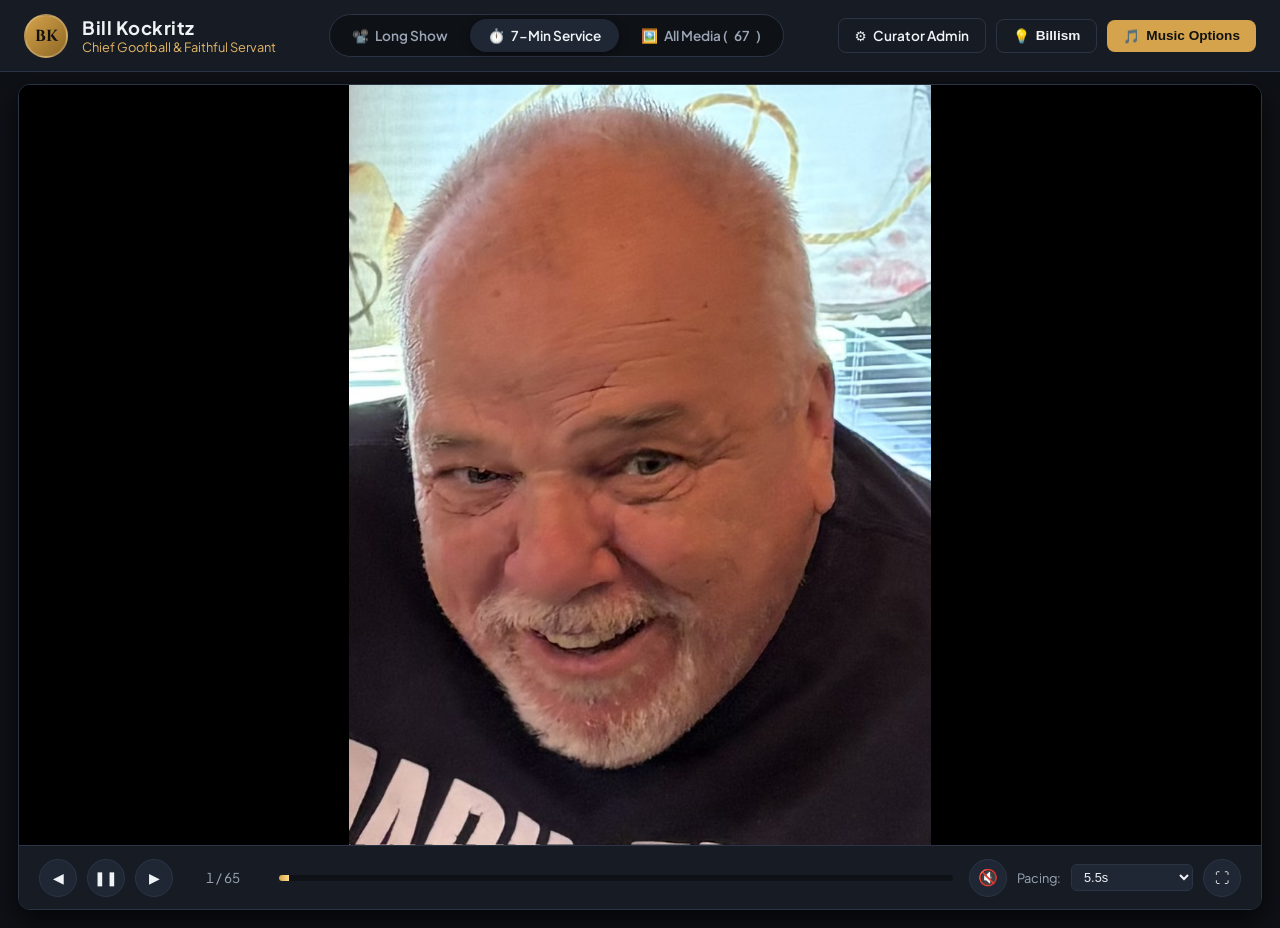
==== index.html @ 97ad4d18 "many fixes" ====
<!DOCTYPE html>
<html lang="en">
<head>
  <meta charset="UTF-8" />
  <meta name="viewport" content="width=device-width, initial-scale=1.0" />
  <title>Celebrating Bill Kockritz — Faithful Servant & Joyful Heart</title>
  <link rel="stylesheet" href="style.css?v=6" />
  <link rel="preconnect" href="https://fonts.googleapis.com">
  <link rel="preconnect" href="https://fonts.gstatic.com" crossorigin>
  <link href="https://fonts.googleapis.com/css2?family=Cinzel:wght@500;700&family=Plus+Jakarta+Sans:wght@300;400;500;600;700&display=swap" rel="stylesheet">
</head>
<body>

  <!-- Top Navigation & Controls Header -->
  <header class="site-header">
    <div class="header-left">
      <div class="memorial-avatar">
        <span>BK</span>
      </div>
      <div class="memorial-title-wrap">
        <h1>Bill Kockritz</h1>
        <p class="subtitle">Chief Goofball & Faithful Servant</p>
      </div>
    </div>

    <!-- Mode Selector: Long Show, 7-Min Service, Full Archive -->
    <div class="header-center">
      <div class="mode-toggle-group" role="tablist">
        <button id="mode-long-btn" class="mode-btn" role="tab" title="Extended curated slideshow of all memories">
          <span class="icon">📽️</span> Long Show
        </button>
        <button id="mode-service-btn" class="mode-btn active" role="tab" title="Curated 7-minute chronological presentation">
          <span class="icon">⏱️</span> 7-Min Service
        </button>
        <button id="mode-archive-btn" class="mode-btn" role="tab" title="Search and browse all photos and videos">
          <span class="icon">🖼️</span> All Media (<span id="archive-count">0</span>)
        </button>
      </div>
    </div>

    <div class="header-right">
      <a href="admin.html" class="btn btn-outline" title="Curate service & long show photos & order">
        <span class="icon">⚙️</span> Curator Admin
      </a>
      <button id="billism-btn" class="btn btn-outline" title="A spark of Bill's good-natured humor">
        <span class="icon">💡</span> Billism
      </button>
      <button id="music-drawer-toggle" class="btn btn-primary">
        <span class="icon">🎵</span> Music Options
      </button>
    </div>
  </header>

  <!-- Slide Presentation Stage -->
  <main id="presentation-view" class="presentation-container">
    <div class="theater-stage" id="theater-stage">
      
      <!-- Slide Viewport -->
      <div class="slide-viewport" id="slide-viewport">
        <div id="media-slot" class="media-slot"></div>
        <div id="slide-caption-overlay" class="slide-caption-overlay">
          <p id="slide-caption-text"></p>
        </div>
      </div>

      <!-- Playback Controls Bar -->
      <div class="playback-bar">
        <div class="playback-left">
          <button id="prev-btn" class="ctrl-btn" title="Previous (Left Arrow)">◀</button>
          <button id="play-pause-btn" class="ctrl-btn" title="Play / Pause (Spacebar)">❚❚</button>
          <button id="next-btn" class="ctrl-btn" title="Next (Right Arrow)">▶</button>
          <span id="slide-counter" class="counter-display">1 / --</span>
        </div>

        <div class="playback-center">
          <div class="progress-track" id="progress-track">
            <div class="progress-bar" id="progress-bar"></div>
          </div>
        </div>

        <!-- Music quick toggle & slideshow pacing -->
        <div class="playback-right">
          <button id="quick-music-btn" class="ctrl-btn music-ctrl-btn" title="Toggle Background Music On/Off">
            <span id="quick-music-icon">🔇</span>
          </button>
          <label for="speed-select" class="speed-label">Pacing:</label>
          <select id="speed-select" class="speed-select">
            <option value="4500">4.5s</option>
            <option value="5000">5.0s</option>
            <option value="5500" selected>5.5s</option>
            <option value="6000">6.0s</option>
            <option value="7000">7.0s (Ambient)</option>
            <option value="9000">9.0s</option>
          </select>
          <button id="fullscreen-btn" class="ctrl-btn" title="Toggle Fullscreen (F)">⛶</button>
        </div>
      </div>
    </div>
  </main>

  <!-- Full Photo Archive Grid View (Searchable) -->
  <section id="archive-view" class="archive-container hidden">
    <div class="archive-header">
      <div>
        <h2>Complete Media Archive</h2>
        <p>Explore all the photos, outdoor adventures, 4-wheeler rides, and family memories.</p>
      </div>
      <div class="archive-search-wrap">
        <input type="text" id="archive-search" placeholder="Search memories (e.g. 4-Wheeler, Seahawks, Janet)..." />
        <span id="archive-search-stats" class="archive-search-stats"></span>
      </div>
    </div>

    <div class="archive-grid" id="archive-grid"></div>
  </section>

  <!-- Interactive Lightbox Modal for All Media (Click to view, Left/Right to navigate) -->
  <div id="archive-lightbox-modal" class="lightbox-modal hidden">
    <button id="lightbox-close-btn" class="lightbox-close-btn" title="Close (Escape)">✕</button>
    <button id="lightbox-prev-btn" class="lightbox-nav-btn prev" title="Previous Picture (Left Arrow)">◀</button>
    
    <div class="lightbox-content">
      <div id="lightbox-media-container" class="lightbox-media-container"></div>
      <div class="lightbox-details">
        <p id="lightbox-caption-text" class="lightbox-caption-text"></p>
        <span id="lightbox-counter" class="lightbox-counter">1 / 1</span>
      </div>
    </div>

    <button id="lightbox-next-btn" class="lightbox-nav-btn next" title="Next Picture (Right Arrow)">▶</button>
  </div>

  <!-- Music Drawer / Player Controls Drawer -->
  <aside id="music-drawer" class="music-drawer hidden">
    <div class="drawer-header">
      <h3>🎶 Background Music Settings</h3>
      <button id="close-drawer-btn" class="close-btn">✕</button>
    </div>
    
    <div class="drawer-body">
      <!-- Active player source selector tabs -->
      <div class="music-tabs">
        <button id="tab-country-btn" class="music-tab-btn active">🎸 Guitar Instrumental</button>
        <button id="tab-spotify-btn" class="music-tab-btn">🟢 Spotify Playlist</button>
      </div>

      <!-- YouTube Guitar Stream Panel -->
      <div id="country-player-section" class="player-panel">
        <div class="audio-status-card">
          <div class="status-indicator-row">
            <span class="status-dot" id="guitar-status-dot"></span>
            <strong id="guitar-status-text">Ready to stream</strong>
          </div>
          <p class="status-desc">
            Plays YouTube acoustic guitar instrumental directly in the background. Audio automatically pauses whenever slide video clips play.
          </p>
        </div>
        <div class="panel-btn-row">
          <button id="play-country-btn" class="btn btn-primary" style="flex:1;">▶ Play Guitar</button>
          <button id="pause-country-btn" class="btn btn-outline" style="flex:1;">❚❚ Pause</button>
        </div>
      </div>

      <!-- Spotify Embed Panel -->
      <div id="spotify-player-section" class="player-panel hidden">
        <p class="drawer-help-text">Press play below on Spotify to stream Bill's memorial playlist:</p>
        <div class="spotify-embed-container">
          <iframe 
            id="spotify-music-iframe"
            style="border-radius:12px" 
            src="https://open.spotify.com/embed/playlist/6pgIsgsNQUYw19EpT98bEv?utm_source=generator" 
            width="100%" 
            height="152" 
            frameBorder="0" 
            allowfullscreen="" 
            allow="autoplay; clipboard-write; encrypted-media; fullscreen; picture-in-picture" 
            loading="lazy">
          </iframe>
        </div>
      </div>

      <!-- Global Audio State Switch -->
      <div class="drawer-toggle-row">
        <span>Master Background Audio:</span>
        <button id="drawer-toggle-audio-btn" class="btn btn-sm btn-outline">Turn Music On</button>
      </div>

      <div class="drawer-note">
        <small>💡 Background audio automatically ducks (pauses) whenever video clips play on the slides.</small>
      </div>
    </div>
  </aside>

  <!-- Billism Popup Modal -->
  <div id="billism-modal" class="modal-overlay hidden">
    <div class="modal-card">
      <div class="modal-badge">Goofy Wisdom & Heart</div>
      <blockquote id="billism-text">“Always check the firewood twice, wear the funny sombrero, and leave room for dessert.”</blockquote>
      <div class="modal-actions">
        <button id="billism-close-btn" class="btn btn-primary">Keep Smiling</button>
      </div>
    </div>
  </div>

  <!-- Persistent YouTube Background Player (Hidden) -->
  <div id="youtube-audio-host" style="position:fixed; left:-9999px; top:-9999px; width:200px; height:200px; opacity:0.001; pointer-events:none; z-index:-9999;">
    <iframe 
      id="country-music-iframe"
      width="200" 
      height="200" 
      src="https://www.youtube-nocookie.com/embed/6YdIHC4np98?enablejsapi=1&version=3&loop=1&playlist=6YdIHC4np98&playsinline=1" 
      title="Guitar Instrumental Audio" 
      frameborder="0" 
      allow="autoplay; encrypted-media">
    </iframe>
  </div>

  <!-- Modular Scripts in Execution Order -->
  <script src="media-data.js"></script>
  <script src="js/config.js"></script>
  <script src="js/audio-manager.js"></script>
  <script src="js/archive.js"></script>
  <script src="js/app.js"></script>
</body>
</html>
---- style.css ----
:root {
  --bg-primary: #0e1116;
  --bg-secondary: #171c24;
  --bg-surface: #202734;
  --bg-overlay: rgba(14, 17, 22, 0.85);
  
  --text-main: #f0f3f6;
  --text-muted: #9ba5b5;
  --text-gold: #e2b768;
  
  --accent-gold: #d4a34b;
  --accent-blue: #3e82f7;
  --border-subtle: #2b3445;
  
  --font-serif: 'Cinzel', Georgia, serif;
  --font-sans: 'Plus Jakarta Sans', system-ui, -apple-system, sans-serif;
}

* {
  box-sizing: border-box;
  margin: 0;
  padding: 0;
}

body {
  font-family: var(--font-sans);
  background-color: var(--bg-primary);
  color: var(--text-main);
  min-height: 100vh;
  display: flex;
  flex-direction: column;
  overflow-x: hidden;
}

/* 1. Header & Brand */
.site-header {
  height: 72px;
  background-color: var(--bg-secondary);
  border-bottom: 1px solid var(--border-subtle);
  display: flex;
  align-items: center;
  justify-content: space-between;
  padding: 0 24px;
  z-index: 20;
}

.header-left {
  display: flex;
  align-items: center;
  gap: 14px;
}

.memorial-avatar {
  width: 44px;
  height: 44px;
  border-radius: 50%;
  background: linear-gradient(135deg, var(--accent-gold), #8f6825);
  display: flex;
  align-items: center;
  justify-content: center;
  font-family: var(--font-serif);
  font-weight: 700;
  color: #111;
  border: 2px solid rgba(255, 255, 255, 0.2);
}

.memorial-title-wrap h1 {
  font-size: 1.15rem;
  font-weight: 700;
  letter-spacing: 0.5px;
}

.memorial-title-wrap .subtitle {
  font-size: 0.8rem;
  color: var(--text-gold);
}

/* Mode Switcher Group */
.mode-toggle-group {
  display: flex;
  background-color: var(--bg-primary);
  border: 1px solid var(--border-subtle);
  border-radius: 30px;
  padding: 4px;
  gap: 4px;
}

.mode-btn {
  background: transparent;
  border: none;
  color: var(--text-muted);
  font-family: var(--font-sans);
  font-size: 0.85rem;
  font-weight: 600;
  padding: 8px 18px;
  border-radius: 24px;
  cursor: pointer;
  transition: all 0.2s ease;
  display: flex;
  align-items: center;
  gap: 6px;
}

.mode-btn:hover {
  color: var(--text-main);
}

.mode-btn.active {
  background-color: var(--bg-surface);
  color: var(--text-main);
  box-shadow: 0 2px 8px rgba(0, 0, 0, 0.4);
}

/* Buttons */
.header-right {
  display: flex;
  gap: 10px;
  align-items: center;
}

.btn {
  padding: 8px 16px;
  border-radius: 8px;
  font-size: 0.85rem;
  font-weight: 600;
  cursor: pointer;
  transition: all 0.2s ease;
  border: none;
  text-decoration: none;
  display: inline-flex;
  align-items: center;
  gap: 6px;
}

.btn-outline {
  background-color: transparent;
  color: var(--text-main);
  border: 1px solid var(--border-subtle);
}

.btn-outline:hover {
  background-color: var(--bg-surface);
  border-color: var(--text-muted);
}

.btn-primary {
  background-color: var(--accent-gold);
  color: #111;
}

.btn-primary:hover {
  background-color: #e5b357;
}

.btn-danger {
  background-color: #a83232;
  color: #fff;
}

.btn-danger:hover {
  background-color: #c53e3e;
}

/* 2. Slide Presentation Stage */
.presentation-container {
  flex: 1;
  display: flex;
  flex-direction: column;
  padding: 12px 18px 18px;
  height: calc(100vh - 72px);
  width: 100vw;
  max-width: 100%;
}

.theater-stage {
  flex: 1;
  background-color: #000;
  border-radius: 12px;
  border: 1px solid var(--border-subtle);
  display: flex;
  flex-direction: column;
  overflow: hidden;
  position: relative;
  box-shadow: 0 12px 30px rgba(0, 0, 0, 0.7);
}

.slide-viewport {
  flex: 1;
  position: relative;
  display: flex;
  align-items: center;
  justify-content: center;
  overflow: hidden;
  background-color: #000;
  width: 100%;
  height: 100%;
}

.media-slot {
  width: 100%;
  height: 100%;
  display: flex;
  align-items: center;
  justify-content: center;
}

.media-slot img,
.media-slot video {
  width: 100%;
  height: 100%;
  max-width: 100vw;
  max-height: calc(100vh - 140px);
  object-fit: contain;
  transition: opacity 0.35s ease;
}

/* Finale Glow Slide */
.finale-container {
  display: flex;
  flex-direction: column;
  align-items: center;
  justify-content: center;
  height: 100%;
  width: 100%;
  padding: 40px;
  background: radial-gradient(circle at center, #261e12 0%, #000 75%);
  text-align: center;
}

.finale-container img {
  max-height: 60vh;
  border-radius: 12px;
  box-shadow: 0 0 35px rgba(226, 183, 104, 0.35);
  margin-bottom: 24px;
}

.finale-quote {
  font-family: var(--font-serif);
  font-size: 1.5rem;
  color: var(--text-gold);
  max-width: 820px;
  line-height: 1.5;
  text-shadow: 0 2px 10px rgba(0, 0, 0, 0.8);
}

/* Captions hidden on presentation slides per preference */
.slide-caption-overlay {
  display: none !important;
}

/* Playback Control Bar */
.playback-bar {
  height: 64px;
  background-color: var(--bg-secondary);
  border-top: 1px solid var(--border-subtle);
  display: flex;
  align-items: center;
  padding: 0 20px;
  gap: 16px;
  z-index: 10;
}

.playback-left, .playback-right {
  display: flex;
  align-items: center;
  gap: 10px;
}

.ctrl-btn {
  background: var(--bg-surface);
  border: 1px solid var(--border-subtle);
  color: var(--text-main);
  width: 38px;
  height: 38px;
  border-radius: 50%;
  cursor: pointer;
  display: flex;
  align-items: center;
  justify-content: center;
  font-size: 0.9rem;
  transition: all 0.15s ease;
}

.ctrl-btn:hover {
  background-color: var(--border-subtle);
  color: #fff;
}

.counter-display {
  font-size: 0.85rem;
  color: var(--text-muted);
  min-width: 80px;
  text-align: center;
  font-variant-numeric: tabular-nums;
}

.playback-center {
  flex: 1;
}

.progress-track {
  height: 6px;
  background-color: var(--bg-primary);
  border-radius: 3px;
  overflow: hidden;
  cursor: pointer;
}

.progress-bar {
  height: 100%;
  width: 0%;
  background: linear-gradient(90deg, var(--accent-gold), #ffde8a);
  transition: width 0.2s linear;
}

.speed-label {
  font-size: 0.8rem;
  color: var(--text-muted);
}

.speed-select {
  background: var(--bg-surface);
  border: 1px solid var(--border-subtle);
  color: var(--text-main);
  padding: 4px 8px;
  border-radius: 6px;
  font-size: 0.8rem;
  outline: none;
}

.music-ctrl-btn {
  background: var(--bg-surface);
  font-size: 1rem;
}

.music-ctrl-btn.music-active {
  border-color: var(--accent-gold);
  background: rgba(226, 183, 104, 0.25);
}

/* Fullscreen Overrides */
:fullscreen .theater-stage,
:-webkit-full-screen .theater-stage {
  border-radius: 0;
  border: none;
  width: 100vw;
  height: 100vh;
}

:fullscreen .media-slot img,
:fullscreen .media-slot video,
:-webkit-full-screen .media-slot img,
:-webkit-full-screen .media-slot video {
  max-height: calc(100vh - 70px);
}

:fullscreen .playback-bar,
:-webkit-full-screen .playback-bar {
  opacity: 0.92;
  transition: opacity 0.3s ease;
}

:fullscreen .theater-stage:hover .playback-bar,
:-webkit-full-screen .theater-stage:hover .playback-bar {
  opacity: 1;
}

/* 3. Archive Grid View */
.archive-container {
  padding: 24px;
  max-width: 1400px;
  margin: 0 auto;
  width: 100%;
}

.archive-header {
  display: flex;
  align-items: center;
  justify-content: space-between;
  margin-bottom: 24px;
  flex-wrap: wrap;
  gap: 16px;
}

.archive-header h2 {
  font-size: 1.5rem;
}

.archive-header p {
  color: var(--text-muted);
  font-size: 0.9rem;
}

.archive-search-wrap {
  display: flex;
  align-items: center;
  gap: 12px;
}

.archive-search-wrap input {
  background: var(--bg-surface);
  border: 1px solid var(--border-subtle);
  color: var(--text-main);
  padding: 10px 16px;
  border-radius: 8px;
  width: 320px;
  font-size: 0.9rem;
  outline: none;
}

.archive-search-wrap input:focus {
  border-color: var(--accent-gold);
}

.archive-search-stats {
  font-size: 0.85rem;
  color: var(--text-gold);
}

.archive-grid {
  display: grid;
  grid-template-columns: repeat(auto-fill, minmax(220px, 1fr));
  gap: 16px;
}

.archive-card {
  background: var(--bg-secondary);
  border: 1px solid var(--border-subtle);
  border-radius: 10px;
  overflow: hidden;
  cursor: pointer;
  transition: transform 0.2s ease, border-color 0.2s ease, box-shadow 0.2s ease;
  display: flex;
  flex-direction: column;
}

.archive-card:hover {
  transform: translateY(-4px);
  border-color: var(--accent-gold);
  box-shadow: 0 8px 20px rgba(0, 0, 0, 0.5);
}

.archive-card-thumb {
  width: 100%;
  height: 160px;
  background-color: #000;
  display: flex;
  align-items: center;
  justify-content: center;
  overflow: hidden;
  position: relative;
}

.archive-card-thumb img {
  width: 100%;
  height: 100%;
  object-fit: cover;
  transition: transform 0.3s ease;
}

.archive-card:hover .archive-card-thumb img {
  transform: scale(1.05);
}

.archive-card-thumb .video-badge {
  position: absolute;
  top: 8px;
  right: 8px;
  background: rgba(0, 0, 0, 0.75);
  padding: 3px 8px;
  border-radius: 4px;
  font-size: 0.75rem;
  color: #fff;
  border: 1px solid rgba(255, 255, 255, 0.2);
}

.archive-card-info {
  padding: 10px 12px;
}

.archive-card-info p {
  font-size: 0.85rem;
  color: var(--text-main);
  line-height: 1.3;
  overflow: hidden;
  display: -webkit-box;
  -webkit-line-clamp: 2;
  -webkit-box-orient: vertical;
}

/* 4. Lightbox Modal */
.lightbox-modal {
  position: fixed;
  inset: 0;
  background: rgba(6, 9, 14, 0.94);
  backdrop-filter: blur(8px);
  z-index: 1000;
  display: flex;
  align-items: center;
  justify-content: center;
}

.lightbox-close-btn {
  position: absolute;
  top: 20px;
  right: 28px;
  background: rgba(255, 255, 255, 0.1);
  border: 1px solid rgba(255, 255, 255, 0.2);
  color: #fff;
  font-size: 1.6rem;
  width: 44px;
  height: 44px;
  border-radius: 50%;
  cursor: pointer;
  display: flex;
  align-items: center;
  justify-content: center;
  z-index: 1020;
  transition: all 0.2s ease;
}

.lightbox-close-btn:hover {
  background: rgba(255, 255, 255, 0.25);
  transform: scale(1.08);
}

.lightbox-nav-btn {
  position: absolute;
  top: 50%;
  transform: translateY(-50%);
  width: 56px;
  height: 56px;
  border-radius: 50%;
  background: rgba(23, 28, 36, 0.85);
  border: 1px solid var(--border-subtle);
  color: #fff;
  font-size: 1.5rem;
  cursor: pointer;
  display: flex;
  align-items: center;
  justify-content: center;
  z-index: 1010;
  transition: all 0.2s ease;
  box-shadow: 0 4px 16px rgba(0,0,0,0.6);
}

.lightbox-nav-btn.prev {
  left: 28px;
}

.lightbox-nav-btn.next {
  right: 28px;
}

.lightbox-nav-btn:hover {
  background: var(--accent-gold);
  color: #111;
  border-color: var(--accent-gold);
  transform: translateY(-50%) scale(1.1);
}

.lightbox-content {
  display: flex;
  flex-direction: column;
  align-items: center;
  justify-content: center;
  max-width: 86vw;
  max-height: 86vh;
}

.lightbox-media-container {
  display: flex;
  align-items: center;
  justify-content: center;
  max-width: 84vw;
  max-height: 75vh;
}

.lightbox-media-container img,
.lightbox-media-container video {
  max-width: 84vw;
  max-height: 75vh;
  object-fit: contain;
  border-radius: 8px;
  box-shadow: 0 10px 40px rgba(0, 0, 0, 0.85);
}

.lightbox-details {
  margin-top: 14px;
  text-align: center;
  display: flex;
  align-items: center;
  gap: 16px;
  justify-content: center;
}

.lightbox-caption-text {
  font-size: 1rem;
  color: #fff;
  font-weight: 500;
  text-shadow: 0 2px 6px rgba(0,0,0,0.8);
}

.lightbox-counter {
  font-size: 0.85rem;
  color: var(--text-gold);
  background: rgba(0,0,0,0.5);
  padding: 4px 10px;
  border-radius: 12px;
  border: 1px solid var(--border-subtle);
}

/* 5. Music Drawer */
.music-drawer {
  position: fixed;
  bottom: 24px;
  right: 24px;
  width: 380px;
  background-color: var(--bg-surface);
  border: 1px solid var(--border-subtle);
  border-radius: 14px;
  box-shadow: 0 10px 25px rgba(0, 0, 0, 0.7);
  padding: 16px;
  z-index: 50;
}

.drawer-header {
  display: flex;
  align-items: center;
  justify-content: space-between;
  margin-bottom: 12px;
}

.drawer-header h3 {
  font-size: 1rem;
}

.close-btn {
  background: transparent;
  border: none;
  color: var(--text-muted);
  cursor: pointer;
  font-size: 1.1rem;
}

.drawer-help-text {
  font-size: 0.8rem;
  color: var(--text-muted);
  margin-bottom: 10px;
}

.drawer-note {
  margin-top: 10px;
  color: var(--text-gold);
}

.music-tabs {
  display: flex;
  gap: 6px;
  margin-bottom: 14px;
}

.music-tab-btn {
  flex: 1;
  background: var(--bg-primary);
  border: 1px solid var(--border-subtle);
  color: var(--text-muted);
  padding: 8px 12px;
  border-radius: 8px;
  font-size: 0.82rem;
  font-weight: 600;
  cursor: pointer;
  transition: all 0.15s ease;
}

.music-tab-btn.active {
  background: var(--bg-surface);
  color: #fff;
  border-color: var(--accent-gold);
}

.audio-status-card {
  background: rgba(255, 255, 255, 0.05);
  padding: 14px;
  border-radius: 8px;
  border: 1px solid var(--border-subtle);
  margin-bottom: 12px;
}

.status-indicator-row {
  display: flex;
  align-items: center;
  gap: 8px;
  margin-bottom: 6px;
}

.status-dot {
  width: 8px;
  height: 8px;
  border-radius: 50%;
  background-color: var(--text-muted);
}

.status-dot.playing {
  background-color: #4ade80;
  box-shadow: 0 0 8px #4ade80;
}

.status-desc {
  font-size: 0.8rem;
  color: var(--text-muted);
  line-height: 1.4;
}

.panel-btn-row {
  display: flex;
  gap: 8px;
}

.drawer-toggle-row {
  display: flex;
  justify-content: space-between;
  align-items: center;
  padding: 12px 0 8px;
  border-top: 1px solid var(--border-subtle);
  margin-top: 12px;
  font-size: 0.85rem;
  color: var(--text-muted);
}

/* 6. Modals */
.modal-overlay {
  position: fixed;
  inset: 0;
  background-color: rgba(0, 0, 0, 0.75);
  display: flex;
  align-items: center;
  justify-content: center;
  z-index: 100;
  padding: 20px;
}

.modal-card {
  background-color: var(--bg-surface);
  border: 1px solid var(--border-subtle);
  border-radius: 16px;
  max-width: 500px;
  width: 100%;
  padding: 28px;
  box-shadow: 0 15px 35px rgba(0, 0, 0, 0.8);
}

.modal-badge {
  display: inline-block;
  background: rgba(226, 183, 104, 0.15);
  color: var(--text-gold);
  padding: 4px 12px;
  border-radius: 20px;
  font-size: 0.75rem;
  font-weight: 700;
  text-transform: uppercase;
  margin-bottom: 14px;
}

.modal-card blockquote {
  font-size: 1.15rem;
  line-height: 1.5;
  color: var(--text-main);
  margin-bottom: 24px;
  font-style: italic;
  text-align: center;
}

.modal-actions {
  display: flex;
  justify-content: center;
}

.hidden {
  display: none !important;
}
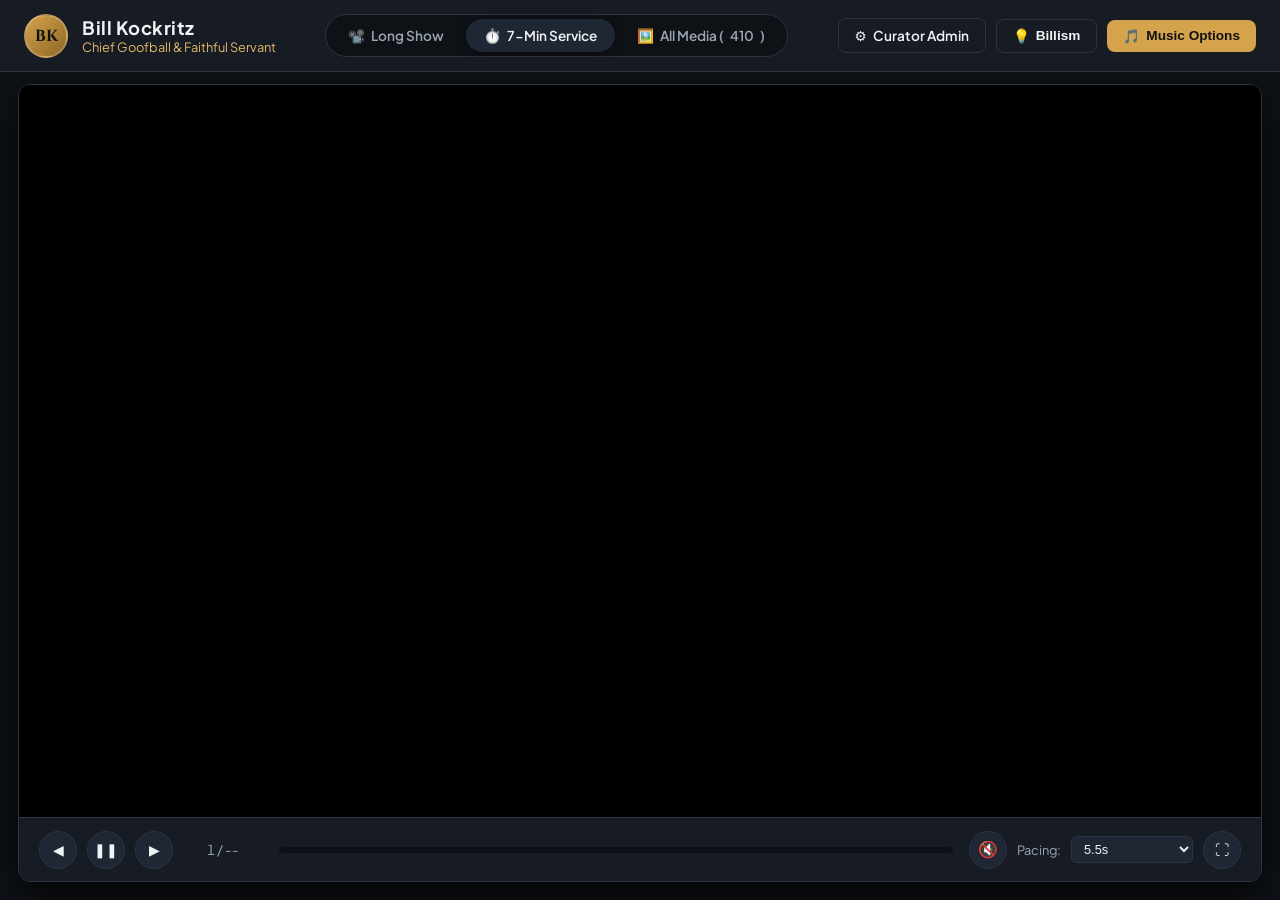
==== commit 004564ef: "more changes" ====
--- a/index.html
+++ b/index.html
@@ -218,8 +218,12 @@
   <!-- Modular Scripts in Execution Order -->
   <script src="media-data.js"></script>
   <script src="js/config.js"></script>
+  <script src="js/media-store.js"></script>
   <script src="js/audio-manager.js"></script>
   <script src="js/archive.js"></script>
   <script src="js/app.js"></script>
+  
+</body>
+  
 </body>
 </html>
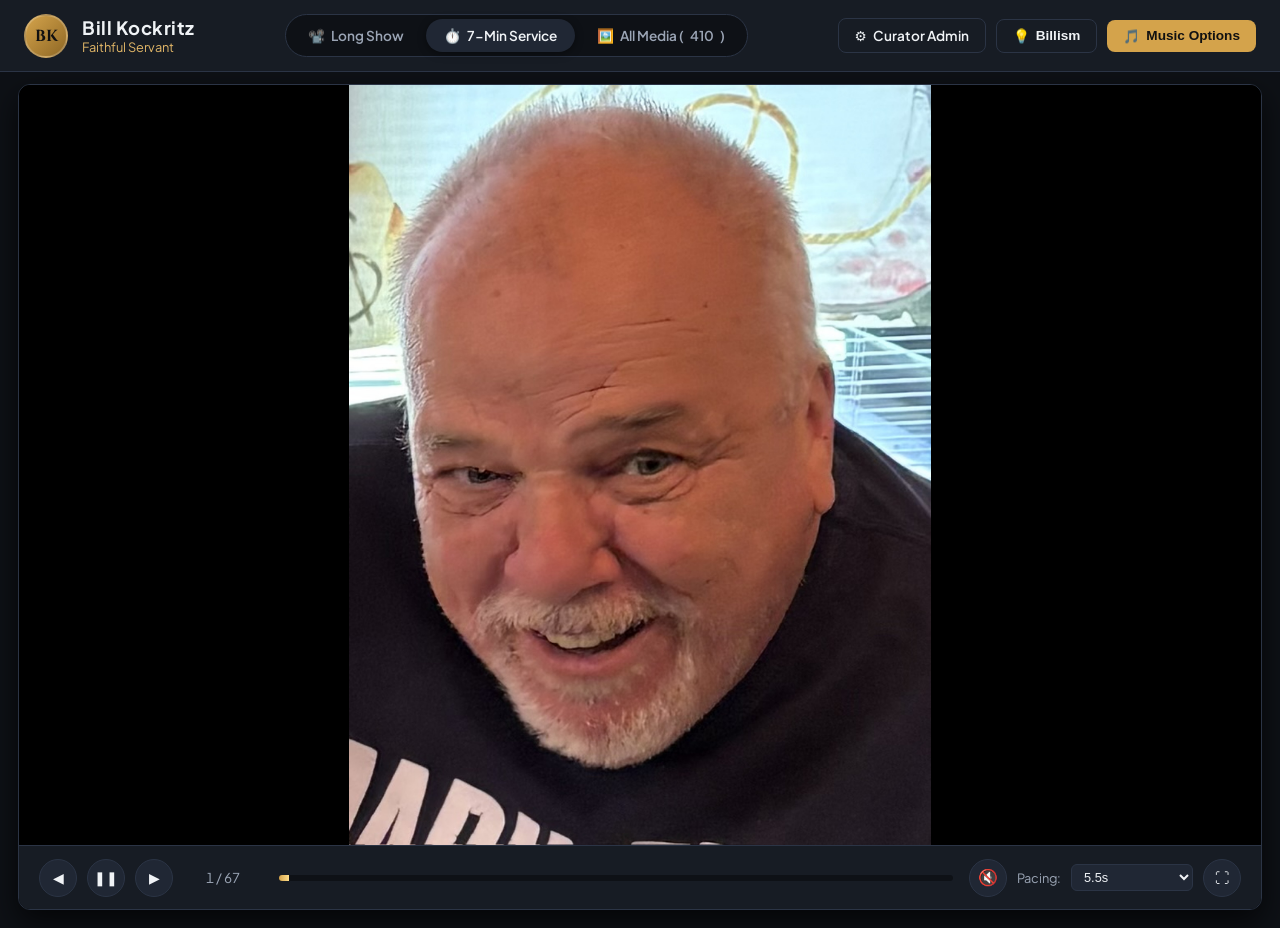
==== commit 7d7b1ec0: "Changes to make curating easier" ====
--- a/index.html
+++ b/index.html
@@ -19,7 +19,7 @@
       </div>
       <div class="memorial-title-wrap">
         <h1>Bill Kockritz</h1>
-        <p class="subtitle">Chief Goofball & Faithful Servant</p>
+        <p class="subtitle">Faithful Servant</p>
       </div>
     </div>
 
@@ -194,7 +194,7 @@
   <!-- Billism Popup Modal -->
   <div id="billism-modal" class="modal-overlay hidden">
     <div class="modal-card">
-      <div class="modal-badge">Goofy Wisdom & Heart</div>
+      <div class="modal-badge">Light-hearted Wisdom</div>
       <blockquote id="billism-text">“Always check the firewood twice, wear the funny sombrero, and leave room for dessert.”</blockquote>
       <div class="modal-actions">
         <button id="billism-close-btn" class="btn btn-primary">Keep Smiling</button>
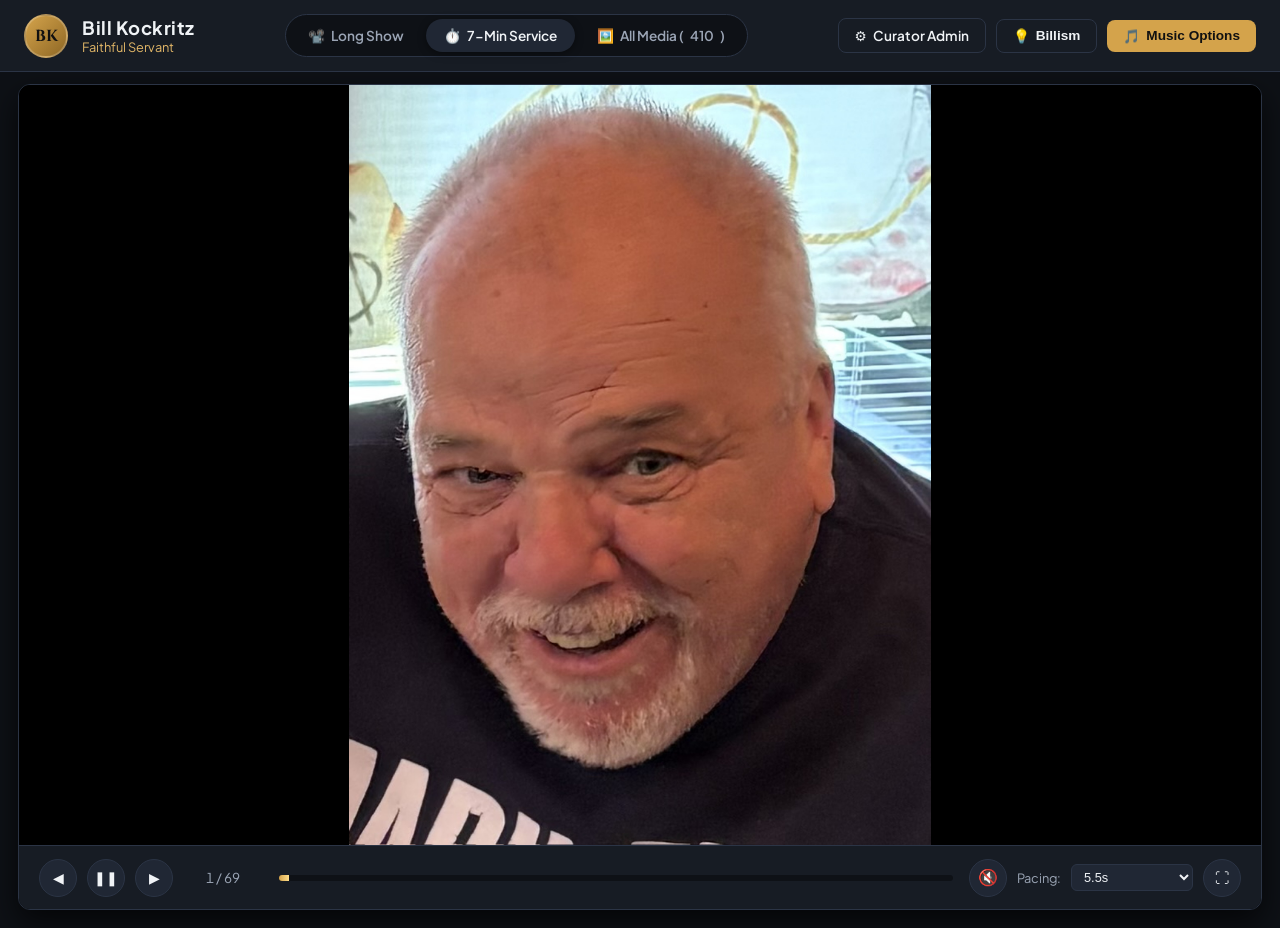
==== commit bc885ea5: "Fixing music options" ====
--- a/index.html
+++ b/index.html
@@ -138,45 +138,12 @@
     </div>
     
     <div class="drawer-body">
-      <!-- Active player source selector tabs -->
-      <div class="music-tabs">
-        <button id="tab-country-btn" class="music-tab-btn active">🎸 Guitar Instrumental</button>
-        <button id="tab-spotify-btn" class="music-tab-btn">🟢 Spotify Playlist</button>
-      </div>
-
-      <!-- YouTube Guitar Stream Panel -->
-      <div id="country-player-section" class="player-panel">
-        <div class="audio-status-card">
-          <div class="status-indicator-row">
-            <span class="status-dot" id="guitar-status-dot"></span>
-            <strong id="guitar-status-text">Ready to stream</strong>
-          </div>
-          <p class="status-desc">
-            Plays YouTube acoustic guitar instrumental directly in the background. Audio automatically pauses whenever slide video clips play.
-          </p>
-        </div>
-        <div class="panel-btn-row">
-          <button id="play-country-btn" class="btn btn-primary" style="flex:1;">▶ Play Guitar</button>
-          <button id="pause-country-btn" class="btn btn-outline" style="flex:1;">❚❚ Pause</button>
-        </div>
-      </div>
-
-      <!-- Spotify Embed Panel -->
-      <div id="spotify-player-section" class="player-panel hidden">
-        <p class="drawer-help-text">Press play below on Spotify to stream Bill's memorial playlist:</p>
-        <div class="spotify-embed-container">
-          <iframe 
-            id="spotify-music-iframe"
-            style="border-radius:12px" 
-            src="https://open.spotify.com/embed/playlist/6pgIsgsNQUYw19EpT98bEv?utm_source=generator" 
-            width="100%" 
-            height="152" 
-            frameBorder="0" 
-            allowfullscreen="" 
-            allow="autoplay; clipboard-write; encrypted-media; fullscreen; picture-in-picture" 
-            loading="lazy">
-          </iframe>
-        </div>
+      <p class="drawer-help-text">Choose a music option. The 7-Min Service uses the option marked for the presentation.</p>
+      <div id="music-option-list" class="music-option-list" role="radiogroup" aria-label="Music options"></div>
+      <div id="music-player-container" class="music-player-container"></div>
+      <div id="music-player-status" class="drawer-help-text" role="status" aria-live="polite"></div>
+      <div class="panel-btn-row">
+        <button id="music-player-toggle" class="btn btn-primary" style="flex:1;">▶ Play Selected Music</button>
       </div>
 
       <!-- Global Audio State Switch -->
@@ -202,28 +169,13 @@
     </div>
   </div>
 
-  <!-- Persistent YouTube Background Player (Hidden) -->
-  <div id="youtube-audio-host" style="position:fixed; left:-9999px; top:-9999px; width:200px; height:200px; opacity:0.001; pointer-events:none; z-index:-9999;">
-    <iframe 
-      id="country-music-iframe"
-      width="200" 
-      height="200" 
-      src="https://www.youtube-nocookie.com/embed/6YdIHC4np98?enablejsapi=1&version=3&loop=1&playlist=6YdIHC4np98&playsinline=1" 
-      title="Guitar Instrumental Audio" 
-      frameborder="0" 
-      allow="autoplay; encrypted-media">
-    </iframe>
-  </div>
-
   <!-- Modular Scripts in Execution Order -->
   <script src="media-data.js"></script>
   <script src="js/config.js"></script>
   <script src="js/media-store.js"></script>
+  <script src="js/music-options.js"></script>
   <script src="js/audio-manager.js"></script>
   <script src="js/archive.js"></script>
   <script src="js/app.js"></script>
-  
-</body>
-  
 </body>
 </html>
--- a/style.css
+++ b/style.css
@@ -649,6 +649,44 @@
   margin-bottom: 10px;
 }
 
+.music-option-list {
+  display: grid;
+  gap: 8px;
+  max-height: 180px;
+  overflow-y: auto;
+  margin-bottom: 12px;
+}
+
+.music-option {
+  display: flex;
+  align-items: center;
+  gap: 8px;
+  padding: 8px;
+  border: 1px solid var(--border-subtle);
+  border-radius: 8px;
+  color: var(--text-main);
+  font-size: 0.85rem;
+  cursor: pointer;
+}
+
+.music-service-badge {
+  margin-left: auto;
+  color: var(--text-gold);
+  font-size: 0.72rem;
+}
+
+.music-player-container iframe,
+.music-player-container audio {
+  display: block;
+  width: 100%;
+  border: 0;
+  border-radius: 8px;
+}
+
+.music-player-container iframe {
+  min-height: 152px;
+}
+
 .drawer-note {
   margin-top: 10px;
   color: var(--text-gold);
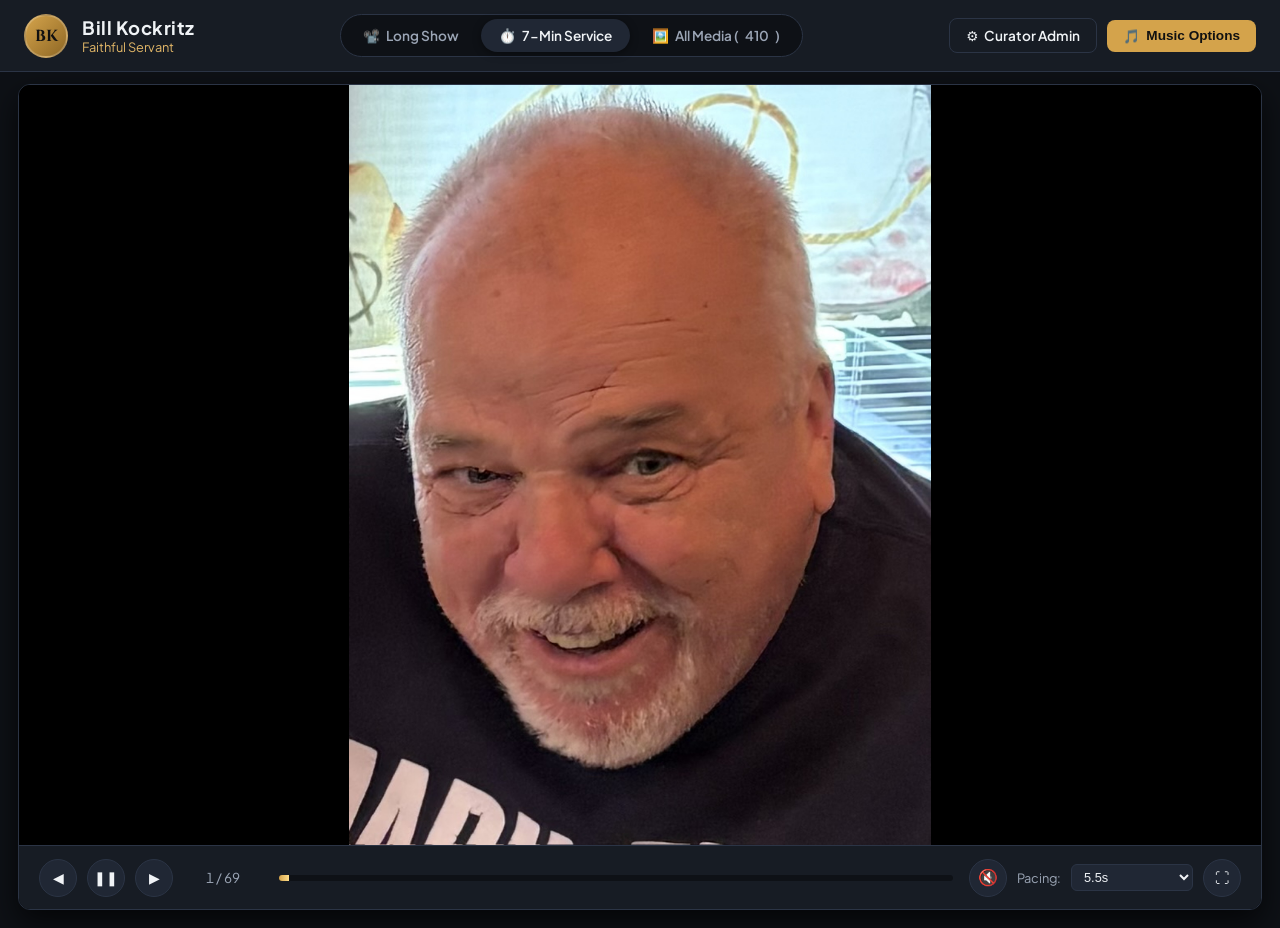
==== commit abed2ddd: "Hide billism for now" ====
--- a/index.html
+++ b/index.html
@@ -4,7 +4,7 @@
   <meta charset="UTF-8" />
   <meta name="viewport" content="width=device-width, initial-scale=1.0" />
   <title>Celebrating Bill Kockritz — Faithful Servant & Joyful Heart</title>
-  <link rel="stylesheet" href="style.css?v=6" />
+  <link rel="stylesheet" href="style.css?v=7" />
   <link rel="preconnect" href="https://fonts.googleapis.com">
   <link rel="preconnect" href="https://fonts.gstatic.com" crossorigin>
   <link href="https://fonts.googleapis.com/css2?family=Cinzel:wght@500;700&family=Plus+Jakarta+Sans:wght@300;400;500;600;700&display=swap" rel="stylesheet">
@@ -42,7 +42,7 @@
       <a href="admin.html" class="btn btn-outline" title="Curate service & long show photos & order">
         <span class="icon">⚙️</span> Curator Admin
       </a>
-      <button id="billism-btn" class="btn btn-outline" title="A spark of Bill's good-natured humor">
+      <button id="billism-btn" class="btn btn-outline hidden" title="A spark of Bill's good-natured humor">
         <span class="icon">💡</span> Billism
       </button>
       <button id="music-drawer-toggle" class="btn btn-primary">
@@ -92,9 +92,10 @@
             <option value="7000">7.0s (Ambient)</option>
             <option value="9000">9.0s</option>
           </select>
-          <button id="fullscreen-btn" class="ctrl-btn" title="Toggle Fullscreen (F)">⛶</button>
+          <button id="fullscreen-btn" class="ctrl-btn" title="Enter fullscreen (F)" aria-label="Enter fullscreen">⛶</button>
         </div>
       </div>
+      <button id="exit-fullscreen-btn" class="exit-fullscreen-btn" type="button" aria-label="Exit fullscreen" title="Exit fullscreen (Esc)">✕</button>
     </div>
   </main>
 
--- a/style.css
+++ b/style.css
@@ -338,31 +338,61 @@
   background: rgba(226, 183, 104, 0.25);
 }
 
-/* Fullscreen Overrides */
-:fullscreen .theater-stage,
-:-webkit-full-screen .theater-stage {
+/* Presentation fullscreen */
+#presentation-view:fullscreen,
+#presentation-view:-webkit-full-screen {
+  width: 100vw;
+  height: 100vh;
+  max-width: none;
+  padding: 0;
+  background: #000;
+}
+
+#presentation-view:fullscreen .theater-stage,
+#presentation-view:-webkit-full-screen .theater-stage {
+  width: 100%;
+  height: 100%;
   border-radius: 0;
   border: none;
-  width: 100vw;
-  height: 100vh;
-}
-
-:fullscreen .media-slot img,
-:fullscreen .media-slot video,
-:-webkit-full-screen .media-slot img,
-:-webkit-full-screen .media-slot video {
-  max-height: calc(100vh - 70px);
-}
-
-:fullscreen .playback-bar,
-:-webkit-full-screen .playback-bar {
-  opacity: 0.92;
-  transition: opacity 0.3s ease;
-}
-
-:fullscreen .theater-stage:hover .playback-bar,
-:-webkit-full-screen .theater-stage:hover .playback-bar {
-  opacity: 1;
+  box-shadow: none;
+}
+
+#presentation-view:fullscreen .playback-bar,
+#presentation-view:-webkit-full-screen .playback-bar {
+  display: none;
+}
+
+#presentation-view:fullscreen .media-slot img,
+#presentation-view:fullscreen .media-slot video,
+#presentation-view:-webkit-full-screen .media-slot img,
+#presentation-view:-webkit-full-screen .media-slot video {
+  max-height: 100vh;
+}
+
+#presentation-view.is-fullscreen .exit-fullscreen-btn {
+  display: flex;
+}
+
+.exit-fullscreen-btn {
+  display: none;
+  position: absolute;
+  z-index: 20;
+  top: 16px;
+  right: 16px;
+  width: 44px;
+  height: 44px;
+  align-items: center;
+  justify-content: center;
+  border: 1px solid rgba(255, 255, 255, 0.45);
+  border-radius: 50%;
+  background: rgba(14, 17, 22, 0.7);
+  color: #fff;
+  font-size: 1.25rem;
+  cursor: pointer;
+}
+
+.exit-fullscreen-btn:hover {
+  background: rgba(14, 17, 22, 0.95);
 }
 
 /* 3. Archive Grid View */
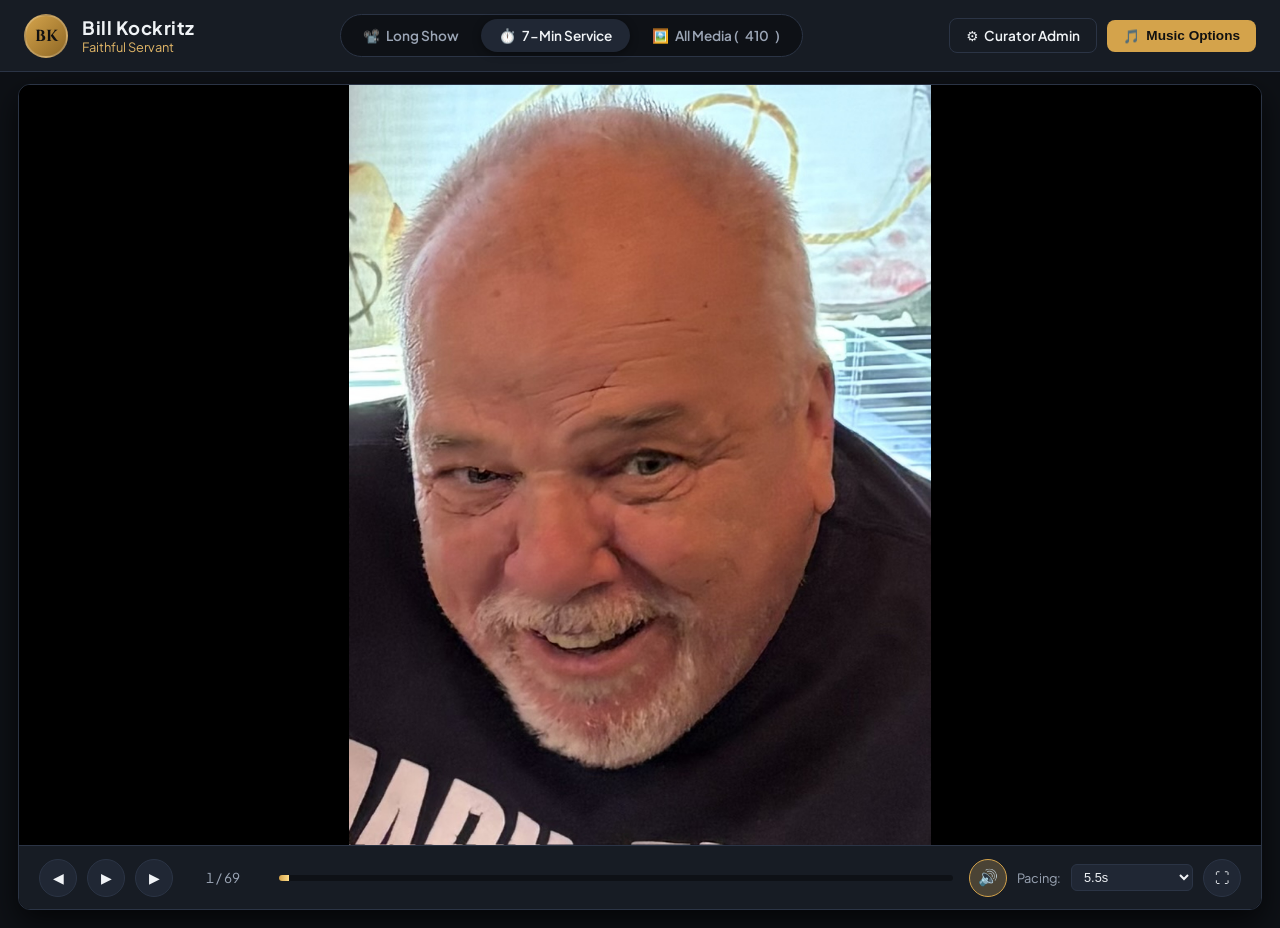
==== commit d1bb1d56: "Make music start and stop with presentation" ====
--- a/index.html
+++ b/index.html
@@ -4,7 +4,7 @@
   <meta charset="UTF-8" />
   <meta name="viewport" content="width=device-width, initial-scale=1.0" />
   <title>Celebrating Bill Kockritz — Faithful Servant & Joyful Heart</title>
-  <link rel="stylesheet" href="style.css?v=7" />
+  <link rel="stylesheet" href="style.css?v=9" />
   <link rel="preconnect" href="https://fonts.googleapis.com">
   <link rel="preconnect" href="https://fonts.gstatic.com" crossorigin>
   <link href="https://fonts.googleapis.com/css2?family=Cinzel:wght@500;700&family=Plus+Jakarta+Sans:wght@300;400;500;600;700&display=swap" rel="stylesheet">
@@ -67,7 +67,7 @@
       <div class="playback-bar">
         <div class="playback-left">
           <button id="prev-btn" class="ctrl-btn" title="Previous (Left Arrow)">◀</button>
-          <button id="play-pause-btn" class="ctrl-btn" title="Play / Pause (Spacebar)">❚❚</button>
+          <button id="play-pause-btn" class="ctrl-btn" title="Play / Pause (Spacebar)">▶</button>
           <button id="next-btn" class="ctrl-btn" title="Next (Right Arrow)">▶</button>
           <span id="slide-counter" class="counter-display">1 / --</span>
         </div>
@@ -80,8 +80,8 @@
 
         <!-- Music quick toggle & slideshow pacing -->
         <div class="playback-right">
-          <button id="quick-music-btn" class="ctrl-btn music-ctrl-btn" title="Toggle Background Music On/Off">
-            <span id="quick-music-icon">🔇</span>
+          <button id="quick-music-btn" class="ctrl-btn music-ctrl-btn" title="Mute Background Music" aria-label="Mute music">
+            <span id="quick-music-icon">🔊</span>
           </button>
           <label for="speed-select" class="speed-label">Pacing:</label>
           <select id="speed-select" class="speed-select">
@@ -139,18 +139,18 @@
     </div>
     
     <div class="drawer-body">
-      <p class="drawer-help-text">Choose a music option. The 7-Min Service uses the option marked for the presentation.</p>
+      <p class="drawer-help-text">Choose a music option. Music follows presentation play/pause; use the sound buttons to mute or unmute it. The 7-Min Service uses the option marked for the presentation.</p>
       <div id="music-option-list" class="music-option-list" role="radiogroup" aria-label="Music options"></div>
       <div id="music-player-container" class="music-player-container"></div>
       <div id="music-player-status" class="drawer-help-text" role="status" aria-live="polite"></div>
       <div class="panel-btn-row">
-        <button id="music-player-toggle" class="btn btn-primary" style="flex:1;">▶ Play Selected Music</button>
+        <button id="music-player-toggle" class="btn btn-primary" style="flex:1;">🔇 Mute Music</button>
       </div>
 
       <!-- Global Audio State Switch -->
       <div class="drawer-toggle-row">
         <span>Master Background Audio:</span>
-        <button id="drawer-toggle-audio-btn" class="btn btn-sm btn-outline">Turn Music On</button>
+        <button id="drawer-toggle-audio-btn" class="btn btn-sm btn-primary">Mute Music</button>
       </div>
 
       <div class="drawer-note">
--- a/style.css
+++ b/style.css
@@ -359,7 +359,11 @@
 
 #presentation-view:fullscreen .playback-bar,
 #presentation-view:-webkit-full-screen .playback-bar {
-  display: none;
+  display: none !important;
+}
+
+.presentation-container.is-fullscreen .playback-bar {
+  display: none !important;
 }
 
 #presentation-view:fullscreen .media-slot img,
@@ -717,6 +721,30 @@
   min-height: 152px;
 }
 
+.site-audio-controls {
+  display: grid;
+  grid-template-columns: minmax(0, 1fr) auto;
+  align-items: center;
+  gap: 8px 12px;
+  margin: 8px 0;
+  color: var(--text-muted);
+  font-size: 0.75rem;
+}
+
+.site-audio-controls > input[type="range"] {
+  width: 100%;
+}
+
+.site-audio-controls label {
+  display: flex;
+  align-items: center;
+  gap: 8px;
+}
+
+.site-audio-controls label input {
+  width: 96px;
+}
+
 .drawer-note {
   margin-top: 10px;
   color: var(--text-gold);
